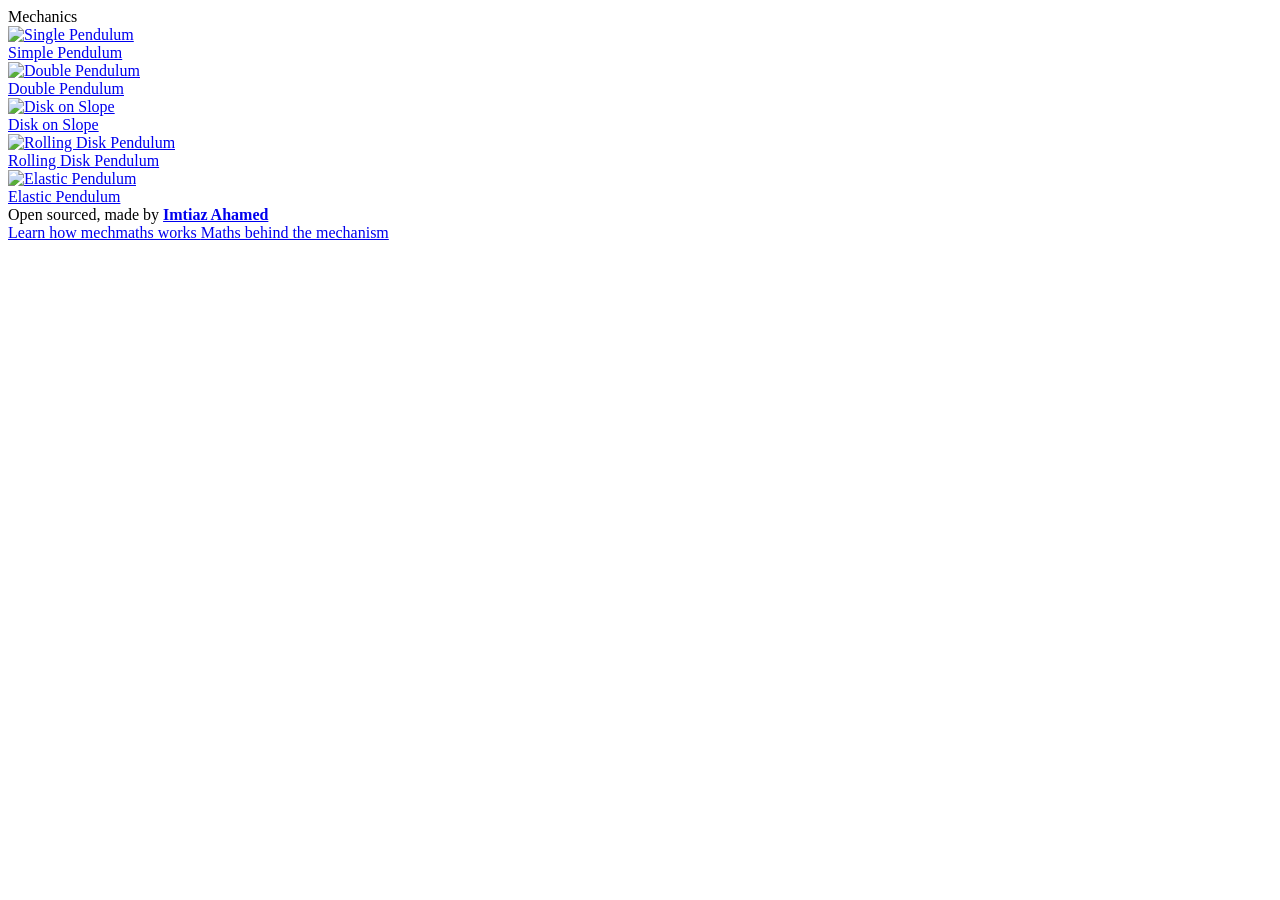
==== index.html @ 8d4cf6ac "Remove unused mechanics simulations Keep only the simple pendulum, double pendulum, rolling disk pen" ====
<!DOCTYPE html>
<html lang="en">

<head>
    <meta charset="UTF-8">
    <meta name="viewport" content="width=device-width, initial-scale=1.0">
    <title>Mechanics</title>
    <link rel="stylesheet" href="style.css?v=mobile">
    <link rel="stylesheet" href="homepage.css" type="text/css">
    <link rel="icon" type="image/svg+xml" href="simulation.svg" />
</head>

<body class="home-body">
    <div class="options-header">Mechanics</div>

    <div class="grid-container">
        <a class="options-card" href="pend/">
            <div class="card-thumb">
                <img src="home/photo1.png" alt="Single Pendulum">
            </div>
            <div class="card-footer">
                <span>Simple Pendulum</span>
            </div>
        </a>

        <a class="options-card" href="dpend/">
            <div class="card-thumb">
                <img src="home/photo2.png" alt="Double Pendulum">
            </div>
            <div class="card-footer">
                <span>Double Pendulum</span>
            </div>
        </a>

        <a class="options-card" href="slope/">
            <div class="card-thumb">
                <img src="home/photo5.png" alt="Disk on Slope">
            </div>
            <div class="card-footer">
                <span>Disk on Slope</span>
            </div>
        </a>

        <a class="options-card" href="disk/">
            <div class="card-thumb">
                <img src="home/photo6.png" alt="Rolling Disk Pendulum">
            </div>
            <div class="card-footer">
                <span>Rolling Disk Pendulum</span>
            </div>
        </a>

        <a class="options-card" href="elastic/">
            <div class="card-thumb">
                <img src="home/elastic-pendulum.svg" alt="Elastic Pendulum">
            </div>
            <div class="card-footer">
                <span>Elastic Pendulum</span>
            </div>
        </a>

    </div>

    <div class="site-attribution">
        Open sourced, made by <a href="https://github.com/imtua"><b>Imtiaz Ahamed</b></a>
    </div>
    <div class="learning-links">
        <a class="mechmath-link" href="https://mechanics.help/mechmaths">
            Learn how mechmaths works
        </a>
        <a class="maths-link" href="maths/">Maths behind the mechanism</a>
    </div>
</body>

</html>
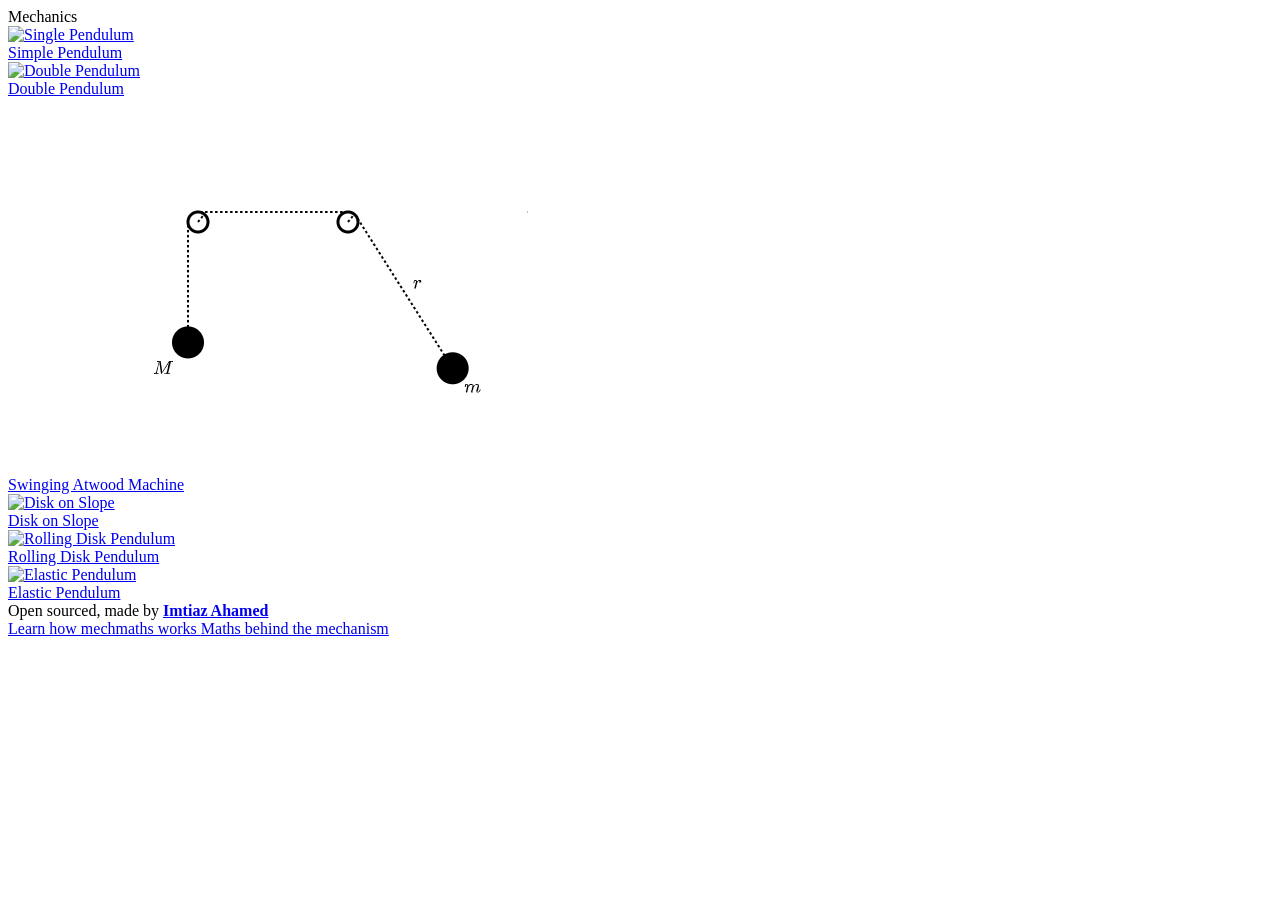
==== commit d8b23152: "Restore Swinging Atwood simulation Restore the Atwood model, homepage card, asset, documentation, an" ====
--- a/index.html
+++ b/index.html
@@ -29,6 +29,15 @@
             </div>
             <div class="card-footer">
                 <span>Double Pendulum</span>
+            </div>
+        </a>
+
+        <a class="options-card" href="atwood/">
+            <div class="card-thumb">
+                <img src="home/photo3.png" alt="Swinging Atwood Machine">
+            </div>
+            <div class="card-footer">
+                <span>Swinging Atwood Machine</span>
             </div>
         </a>
 
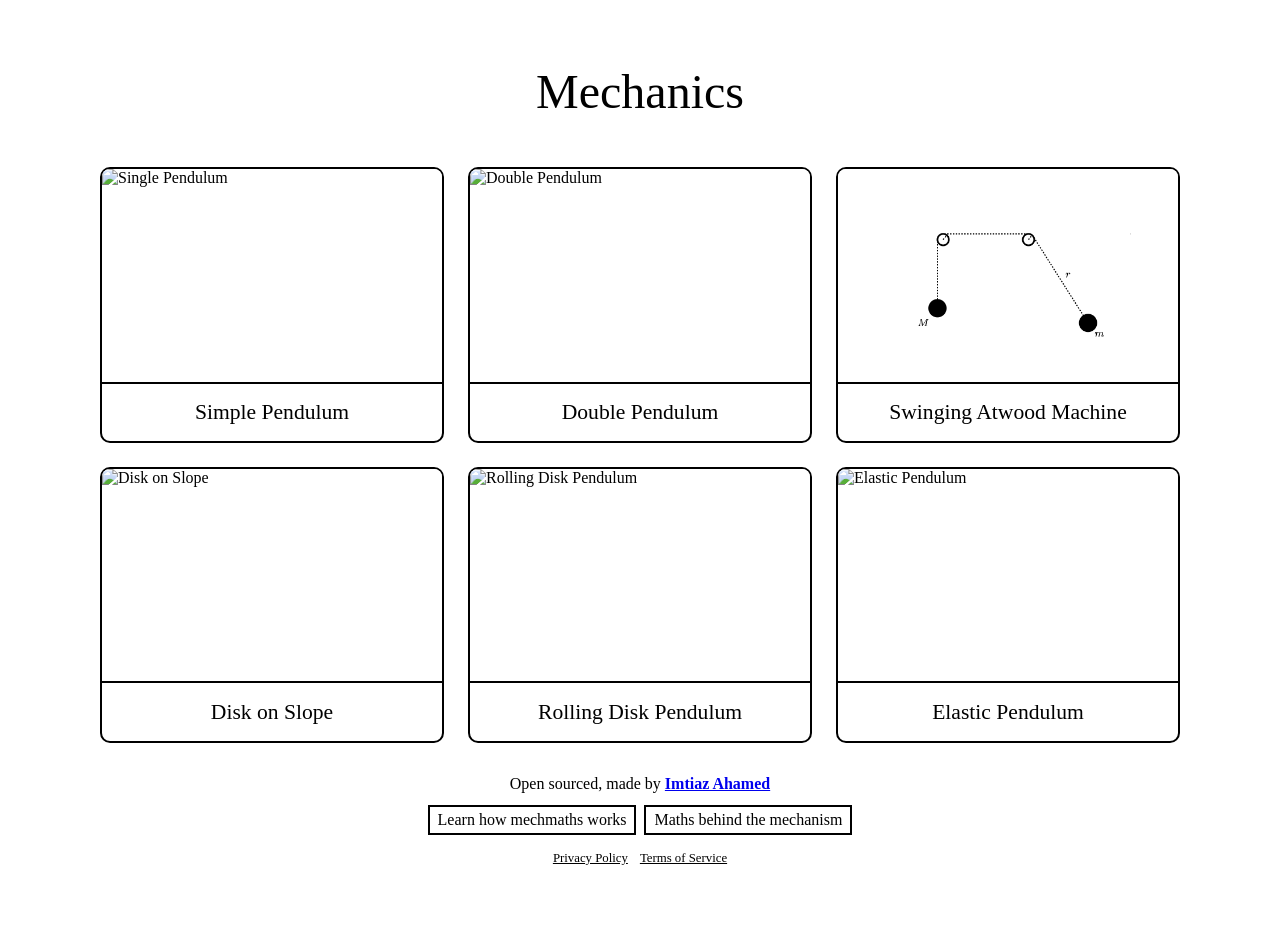
==== commit 909280f4: "ToS and PP" ====
--- a/index.html
+++ b/index.html
@@ -74,11 +74,15 @@
         Open sourced, made by <a href="https://github.com/imtua"><b>Imtiaz Ahamed</b></a>
     </div>
     <div class="learning-links">
-        <a class="mechmath-link" href="https://mechanics.help/mechmaths">
+        <a class="mechmath-link" href="mechmaths/README.md">
             Learn how mechmaths works
         </a>
         <a class="maths-link" href="maths/">Maths behind the mechanism</a>
     </div>
+    <div class="legal-links">
+        <a href="privacy.html">Privacy Policy</a>
+        <a href="terms.html">Terms of Service</a>
+    </div>
 </body>
 
-</html>+</html>
--- a/homepage.css
+++ b/homepage.css
@@ -0,0 +1,159 @@
+.home-body {
+    background-color: #ffffff;
+    color: #000000;
+    min-height: 100vh;
+    display: flex;
+    flex-direction: column;
+    align-items: center;
+    box-sizing: border-box;
+    padding: 2rem 1rem 4rem;
+}
+
+.site-attribution {
+    margin-top: 2rem;
+    text-align: center;
+}
+
+.mechmath-link {
+    position: static;
+    transform: none;
+    padding: 0.25em 0.5em;
+    border: 2px solid black;
+    color: inherit;
+    background-color: white;
+    text-decoration: none;
+}
+
+.learning-links {
+    margin-top: 0.75rem;
+    display: flex;
+    gap: 0.5em;
+    justify-content: center;
+    white-space: nowrap;
+}
+
+.legal-links {
+    margin-top: 1rem;
+    display: flex;
+    gap: 0.75rem;
+    justify-content: center;
+    font-size: 0.8em;
+}
+
+.legal-links a {
+    color: inherit;
+}
+
+.maths-link {
+    padding: 0.25em 0.5em;
+    border: 2px solid black;
+    color: inherit;
+    background-color: white;
+    text-decoration: none;
+}
+
+.options-header {
+    text-align: center;
+    font-size: 3em;
+    margin: 0.5em 0 1em;
+}
+
+/* 3x2 Grid */
+.grid-container {
+    display: grid;
+    grid-template-columns: repeat(3, 1fr);
+    gap: 1.5rem;
+    max-width: 1080px;
+    width: 100%;
+    box-sizing: border-box;
+}
+
+/* Card Container */
+.options-card {
+    display: flex;
+    flex-direction: column;
+    color: black;
+    text-decoration: none;
+    border: 2px solid black;
+    border-radius: 10px;
+    background-color: white;
+    overflow: hidden;
+    transition: background-color 0.25s ease-out;
+}
+
+/* Full card turns #CCC on hover */
+.options-card:hover {
+    background-color: #CCC;
+}
+
+/* Image Slot */
+.card-thumb {
+    width: 100%;
+    aspect-ratio: 16 / 10;
+    border-bottom: 2px solid black;
+    background-color: #ffffff;
+    overflow: hidden;
+}
+
+.card-thumb img {
+    width: 100%;
+    height: 100%;
+    object-fit: cover;
+    display: block;
+}
+
+/* Bottom Label with original underline animation */
+.card-footer {
+    text-align: center;
+    font-size: 1.35em;
+    padding: 0.75em 0.5em;
+}
+
+.card-footer span {
+    display: inline-block;
+    position: relative;
+}
+
+.card-footer span::after {
+    content: "";
+    position: absolute;
+    width: 100%;
+    transform: scaleX(0);
+    height: 2px;
+    bottom: -1px;
+    left: 0;
+    background-color: black;
+    transform-origin: bottom right;
+    transition: transform 0.25s ease-out;
+}
+
+.options-card:hover .card-footer span::after {
+    transform: scaleX(1);
+    transform-origin: bottom left;
+}
+
+/* Responsive Breakpoints */
+@media (max-width: 900px) {
+    .grid-container {
+        grid-template-columns: repeat(2, 1fr);
+    }
+}
+
+@media (max-width: 600px) {
+    .grid-container {
+        grid-template-columns: 1fr;
+    }
+
+    .learning-links {
+        max-width: calc(100vw - 1em);
+        flex-wrap: wrap;
+        justify-content: center;
+        white-space: normal;
+        font-size: 0.75em;
+    }
+
+    .legal-links {
+        flex-wrap: wrap;
+        text-align: center;
+    }
+}
